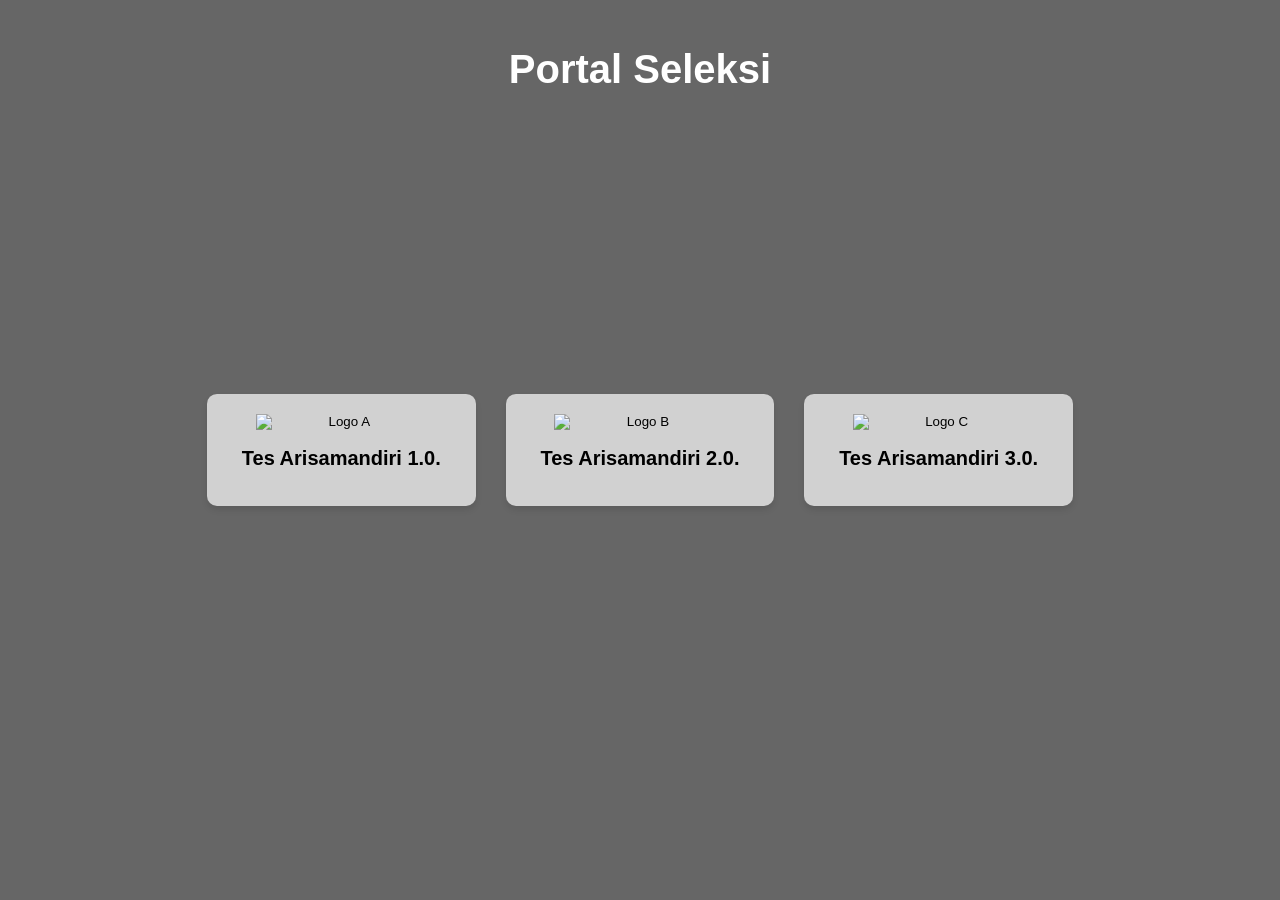
==== index.html @ 71a24c97 "Create index.html" ====
<!DOCTYPE html>
<html lang="en">
<head>
    <meta charset="UTF-8">
    <meta name="viewport" content="width=device-width, initial-scale=1.0">
    <title>Portal Seleksi</title>
    <style>
        /* Atur body dengan margin nol dan tinggi penuh layar */
        body, html {
            margin: 0;
            padding: 0;
            height: 100%;
            font-family: Arial, sans-serif;
        }

        /* Atur gambar latar belakang */
        .background {
            position: relative;
            height: 100%;
            background-image: url('https://www.arisamandiri.com/assets/img/assets/bgAbout.jpg'); /* Ganti URL ini dengan gambar Anda */
            background-size: cover;
            background-position: center;
        }

        /* Layer gradasi hitam transparan di atas gambar */
        .overlay {
            position: absolute;
            top: 0;
            left: 0;
            width: 100%;
            height: 100%;
            background: linear-gradient(rgba(0, 0, 0, 0.6), rgba(0, 0, 0, 0.6)); /* Gradasi transparan hitam */
            z-index: 1;
        }

        /* Headline di bagian atas */
        .headline {
            position: absolute;
            top: 20px;
            width: 100%;
            text-align: center;
            color: white;
            font-size: 2.5rem;
            z-index: 2;
        }

        /* Container untuk tombol */
        .content {
            position: absolute;
            top: 50%;
            left: 50%;
            transform: translate(-50%, -50%);
            z-index: 2;
            display: flex;
            justify-content: space-around;
            width: 70%;
            flex-wrap: wrap;
        }

        /* Tombol dengan logo */
        .button {
            background-color: rgba(255, 255, 255, 0.7);
            border: none;
            padding: 20px;
            border-radius: 10px;
            box-shadow: 0 4px 6px rgba(0, 0, 0, 0.1);
            cursor: pointer;
            display: flex;
            flex-direction: column;
            align-items: center;
            justify-content: center;
            transition: background-color 0.3s ease;
            margin: 10px;
            width: 30%;
            height: auto;
        }

        .button:hover {
            background-color: #f0f0f0;
        }

        /* Atur logo dalam tombol */
        .button img {
            width: 75%;
            height: auto;
        }

        /* Deskripsi di bawah tombol */
        .button p {
            margin-top: 10px;
            font-size: 1rem;
            text-align: center;
            color: #333;
        }

/* Responsif untuk layar kecil (HP) */
@media (max-width: 768px) {
    .content {
        flex-direction: column;
        width: 100%;
        margin-top: 20px;
        align-items: center; /* Membuat konten di tengah */
    }

    .button {
        display: flex; /* Mengubah tombol menjadi flex row */
        flex-direction: row; /* Susun gambar dan teks sejajar secara horizontal */
        align-items: center;
        width: 80%; /* Lebar tombol pada HP */
        justify-content: flex-start; /* Teks dan gambar rata kiri */
        margin-bottom: 15px;
        padding: 10px;
    }

    .button img {
        width: 20%; /* Ukuran logo lebih kecil di HP */
        margin-right: 20px; /* Jarak antara logo dan teks */
        height: auto;
    }

    .button h2 {
        font-size: 1.2rem; /* Ukuran teks yang lebih kecil di HP */
        margin: 0; /* Hilangkan margin pada teks untuk kesejajaran */
    }

    .headline {
        font-size: 2rem;
        margin-bottom: 30px; /* Jarak headline dari tombol */
    }
}

    </style>
</head>
<body>
    <!-- Div untuk background gambar -->
    <div class="background">
        <!-- Overlay gradasi hitam transparan -->
        <div class="overlay"></div>

        <!-- Headline di bagian atas -->
        <h1 class="headline">Portal Seleksi</h1>

        <!-- Tombol berlogo di depan background -->
        <div class="content">
            <!-- Tombol 1: Persyaratan Berkas -->
            <button class="button">
                <img src="https://www.arisamandiri.com/assets/img/assets/logoAM.png" alt="Logo A">
                <h2>Tes Arisamandiri 1.0.</h2>
            </button>

            <!-- Tombol 2: Pelaksanaan Tes -->
            <button class="button">
                <img src="https://www.arisamandiri.com/assets/img/assets/logoAM.png" alt="Logo B">
                <h2>Tes Arisamandiri 2.0.</h2>
            </button>

            <!-- Tombol 3: Absensi Masuk Kerja -->
            <button class="button">
                <img src="https://www.arisamandiri.com/assets/img/assets/logoAM.png" alt="Logo C">
                <h2>Tes Arisamandiri 3.0.</h2>
            </button>
        </div>
    </div>
</body>
</html>
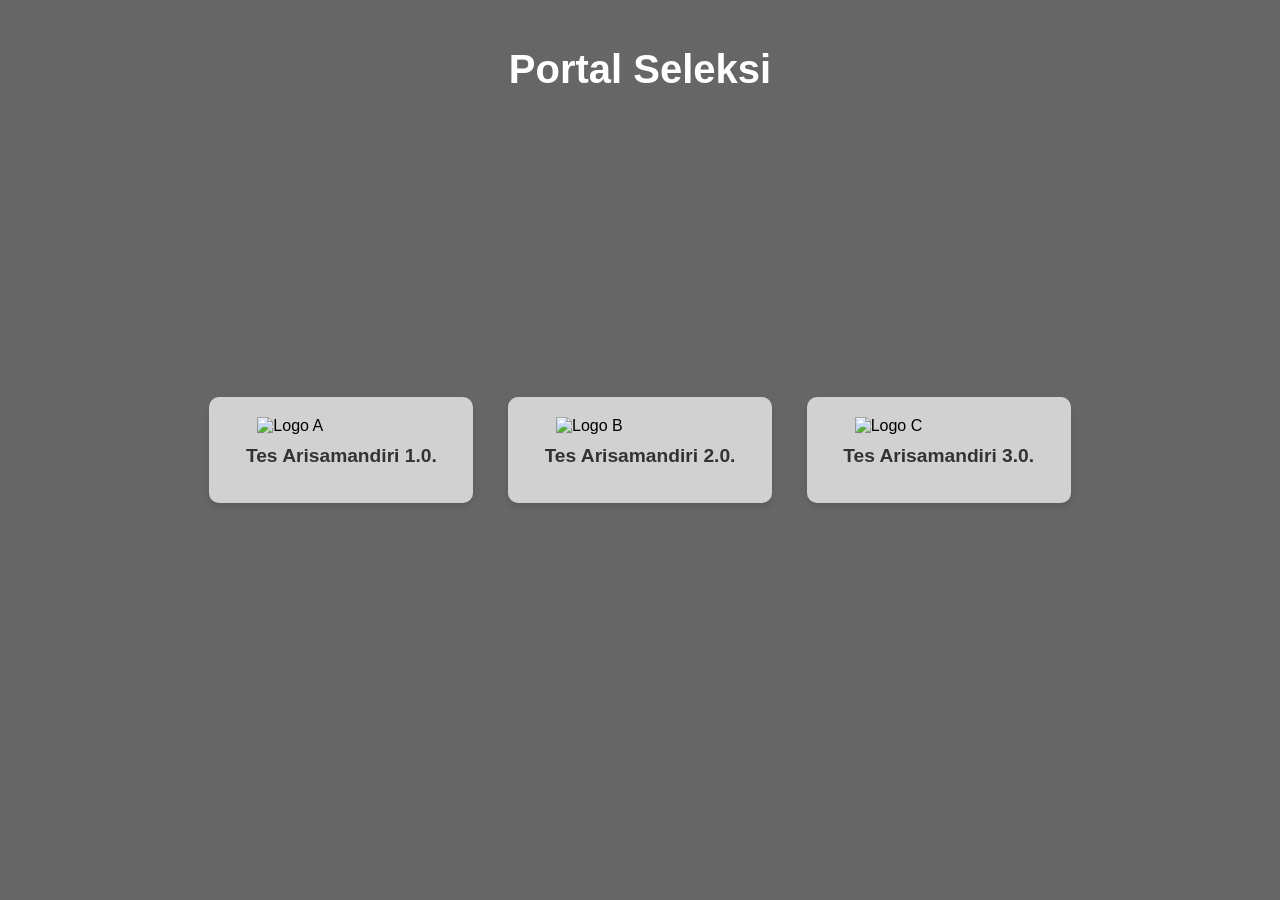
==== commit 426ea0ca: "Update index.html" ====
--- a/index.html
+++ b/index.html
@@ -5,7 +5,6 @@
     <meta name="viewport" content="width=device-width, initial-scale=1.0">
     <title>Portal Seleksi</title>
     <style>
-        /* Atur body dengan margin nol dan tinggi penuh layar */
         body, html {
             margin: 0;
             padding: 0;
@@ -13,27 +12,24 @@
             font-family: Arial, sans-serif;
         }
 
-        /* Atur gambar latar belakang */
         .background {
             position: relative;
             height: 100%;
-            background-image: url('https://www.arisamandiri.com/assets/img/assets/bgAbout.jpg'); /* Ganti URL ini dengan gambar Anda */
+            background-image: url('https://www.arisamandiri.com/assets/img/assets/bgAbout.jpg');
             background-size: cover;
             background-position: center;
         }
 
-        /* Layer gradasi hitam transparan di atas gambar */
         .overlay {
             position: absolute;
             top: 0;
             left: 0;
             width: 100%;
             height: 100%;
-            background: linear-gradient(rgba(0, 0, 0, 0.6), rgba(0, 0, 0, 0.6)); /* Gradasi transparan hitam */
+            background: linear-gradient(rgba(0, 0, 0, 0.6), rgba(0, 0, 0, 0.6));
             z-index: 1;
         }
 
-        /* Headline di bagian atas */
         .headline {
             position: absolute;
             top: 20px;
@@ -44,7 +40,6 @@
             z-index: 2;
         }
 
-        /* Container untuk tombol */
         .content {
             position: absolute;
             top: 50%;
@@ -57,7 +52,6 @@
             flex-wrap: wrap;
         }
 
-        /* Tombol dengan logo */
         .button {
             background-color: rgba(255, 255, 255, 0.7);
             border: none;
@@ -71,7 +65,7 @@
             justify-content: center;
             transition: background-color 0.3s ease;
             margin: 10px;
-            width: 30%;
+            width: 25%;
             height: auto;
         }
 
@@ -79,56 +73,59 @@
             background-color: #f0f0f0;
         }
 
-        /* Atur logo dalam tombol */
         .button img {
             width: 75%;
             height: auto;
         }
 
-        /* Deskripsi di bawah tombol */
-        .button p {
+        /* Mengatur teks agar tetap satu baris dan proporsional */
+        .button h2 {
             margin-top: 10px;
-            font-size: 1rem;
+            font-size: 1.5vw; /* Menggunakan vw agar responsif */
             text-align: center;
             color: #333;
+            white-space: nowrap; /* Mencegah teks wrapping (membungkus) */
+            overflow: hidden; /* Jika teks terlalu panjang, sembunyikan overflow */
+            text-overflow: ellipsis; /* Tambahkan ellipsis (...) jika teks terlalu panjang */
         }
 
-/* Responsif untuk layar kecil (HP) */
-@media (max-width: 768px) {
-    .content {
-        flex-direction: column;
-        width: 100%;
-        margin-top: 20px;
-        align-items: center; /* Membuat konten di tengah */
-    }
+        @media (max-width: 768px) {
+            .content {
+                flex-direction: column;
+                width: 100%;
+                margin-top: 20px;
+                align-items: center;
+            }
 
-    .button {
-        display: flex; /* Mengubah tombol menjadi flex row */
-        flex-direction: row; /* Susun gambar dan teks sejajar secara horizontal */
-        align-items: center;
-        width: 80%; /* Lebar tombol pada HP */
-        justify-content: flex-start; /* Teks dan gambar rata kiri */
-        margin-bottom: 15px;
-        padding: 10px;
-    }
+            .button {
+                display: flex;
+                flex-direction: row;
+                align-items: center;
+                width: 80%;
+                justify-content: flex-start;
+                margin-bottom: 15px;
+                padding: 10px;
+            }
 
-    .button img {
-        width: 20%; /* Ukuran logo lebih kecil di HP */
-        margin-right: 20px; /* Jarak antara logo dan teks */
-        height: auto;
-    }
+            .button img {
+                width: 20%;
+                margin-right: 20px;
+                height: auto;
+            }
 
-    .button h2 {
-        font-size: 1.2rem; /* Ukuran teks yang lebih kecil di HP */
-        margin: 0; /* Hilangkan margin pada teks untuk kesejajaran */
-    }
+            .button h2 {
+                font-size: 3.5vw; /* Ukuran teks yang responsif di layar kecil */
+                margin: 0;
+                white-space: nowrap;
+                overflow: hidden;
+                text-overflow: ellipsis;
+            }
 
-    .headline {
-        font-size: 2rem;
-        margin-bottom: 30px; /* Jarak headline dari tombol */
-    }
-}
-
+            .headline {
+                font-size: 2rem;
+                margin-bottom: 30px;
+            }
+        }
     </style>
 </head>
 <body>
@@ -142,24 +139,40 @@
 
         <!-- Tombol berlogo di depan background -->
         <div class="content">
-            <!-- Tombol 1: Persyaratan Berkas -->
-            <button class="button">
+            <!-- Tombol 1: Tes Arisamandiri 1.0 -->
+            <div class="button" id="button1">
                 <img src="https://www.arisamandiri.com/assets/img/assets/logoAM.png" alt="Logo A">
                 <h2>Tes Arisamandiri 1.0.</h2>
-            </button>
+            </div>
 
-            <!-- Tombol 2: Pelaksanaan Tes -->
-            <button class="button">
+            <!-- Tombol 2: Tes Arisamandiri 2.0 -->
+            <div class="button" id="button2">
                 <img src="https://www.arisamandiri.com/assets/img/assets/logoAM.png" alt="Logo B">
                 <h2>Tes Arisamandiri 2.0.</h2>
-            </button>
+            </div>
 
-            <!-- Tombol 3: Absensi Masuk Kerja -->
-            <button class="button">
+            <!-- Tombol 3: Tes Arisamandiri 3.0 -->
+            <div class="button" id="button3">
                 <img src="https://www.arisamandiri.com/assets/img/assets/logoAM.png" alt="Logo C">
                 <h2>Tes Arisamandiri 3.0.</h2>
-            </button>
+            </div>
         </div>
     </div>
+
+    <!-- Script untuk handle click dan buka link -->
+    <script>
+        // Menambahkan event listener pada masing-masing tombol
+        document.getElementById('button1').addEventListener('click', function() {
+            window.open('https://recruitmentarisamandiri.github.io/kuis1', '_blank');
+        });
+
+        document.getElementById('button2').addEventListener('click', function() {
+            window.open('https://recruitmentarisamandiri.github.io/kuis2', '_blank');
+        });
+
+        document.getElementById('button3').addEventListener('click', function() {
+            window.open('https://recruitmentarisamandiri.github.io/kuis3', '_blank');
+        });
+    </script>
 </body>
 </html>
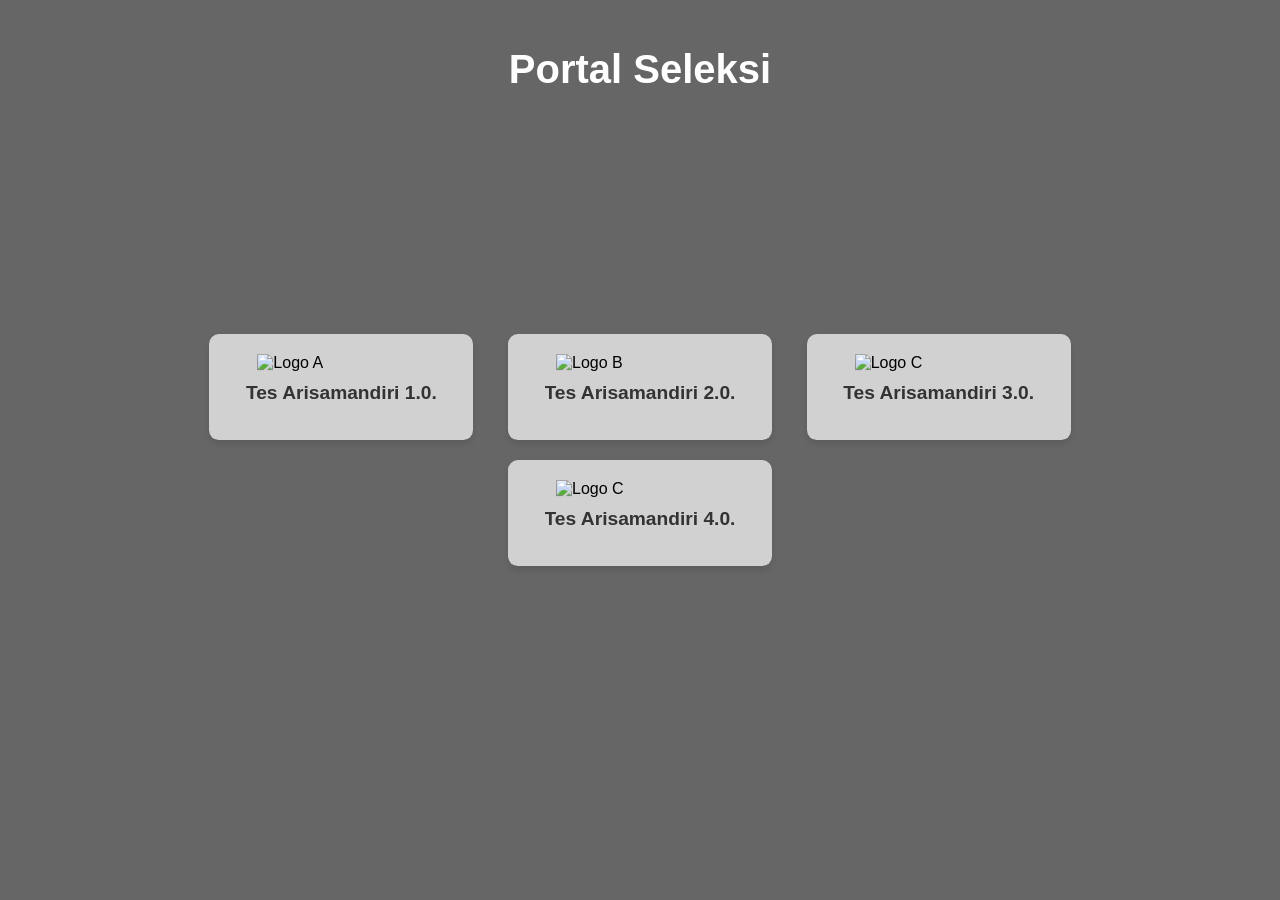
==== commit a049c697: "Update index.html" ====
--- a/index.html
+++ b/index.html
@@ -156,6 +156,12 @@
                 <img src="https://www.arisamandiri.com/assets/img/assets/logoAM.png" alt="Logo C">
                 <h2>Tes Arisamandiri 3.0.</h2>
             </div>
+
+            <!-- Tombol 3: Tes Arisamandiri 4.0 -->
+            <div class="button" id="button3">
+                <img src="https://www.arisamandiri.com/assets/img/assets/logoAM.png" alt="Logo C">
+                <h2>Tes Arisamandiri 4.0.</h2>
+            </div>
         </div>
     </div>
 
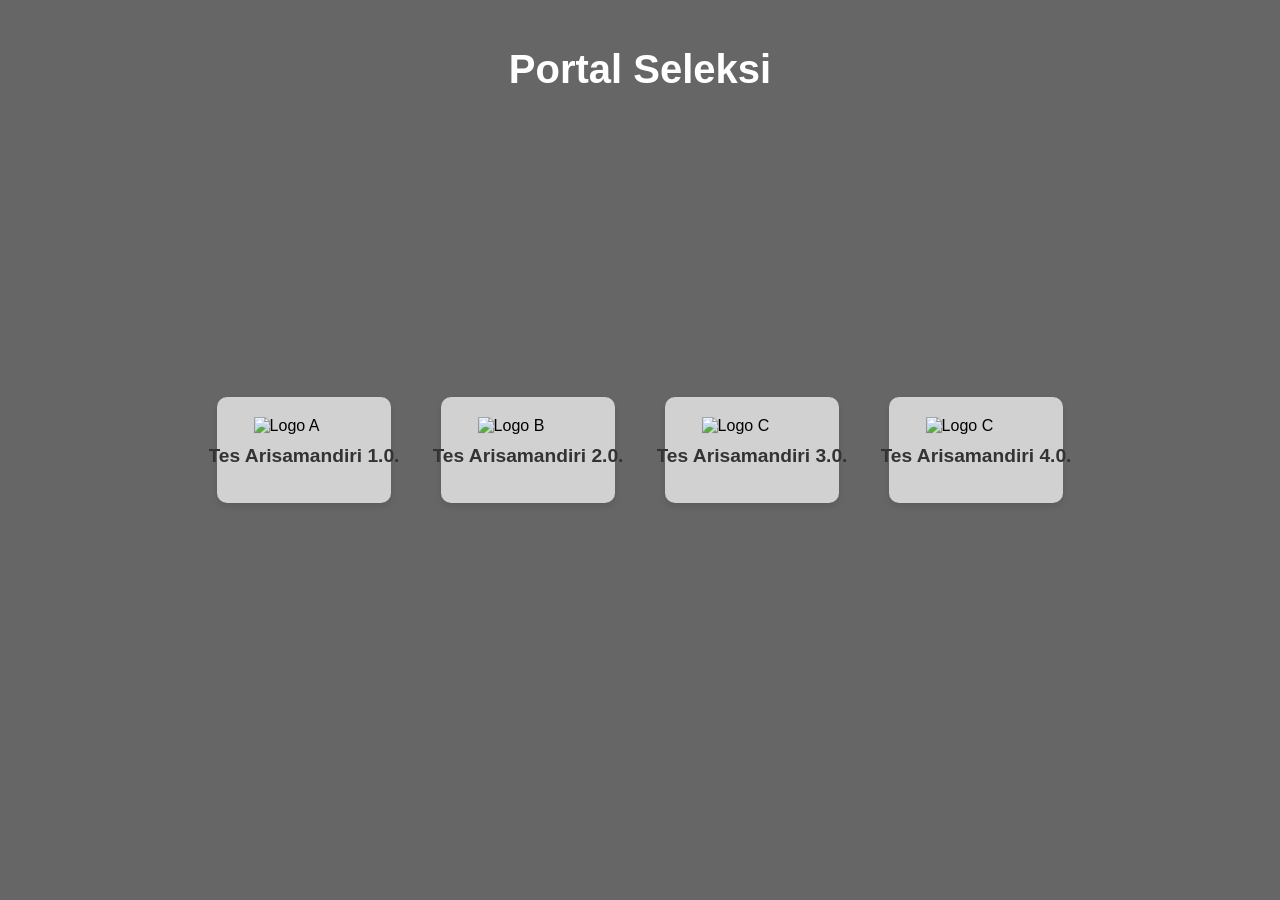
==== commit 64f0c943: "Update index.html" ====
--- a/index.html
+++ b/index.html
@@ -65,7 +65,7 @@
             justify-content: center;
             transition: background-color 0.3s ease;
             margin: 10px;
-            width: 25%;
+            width: 15%;
             height: auto;
         }
 
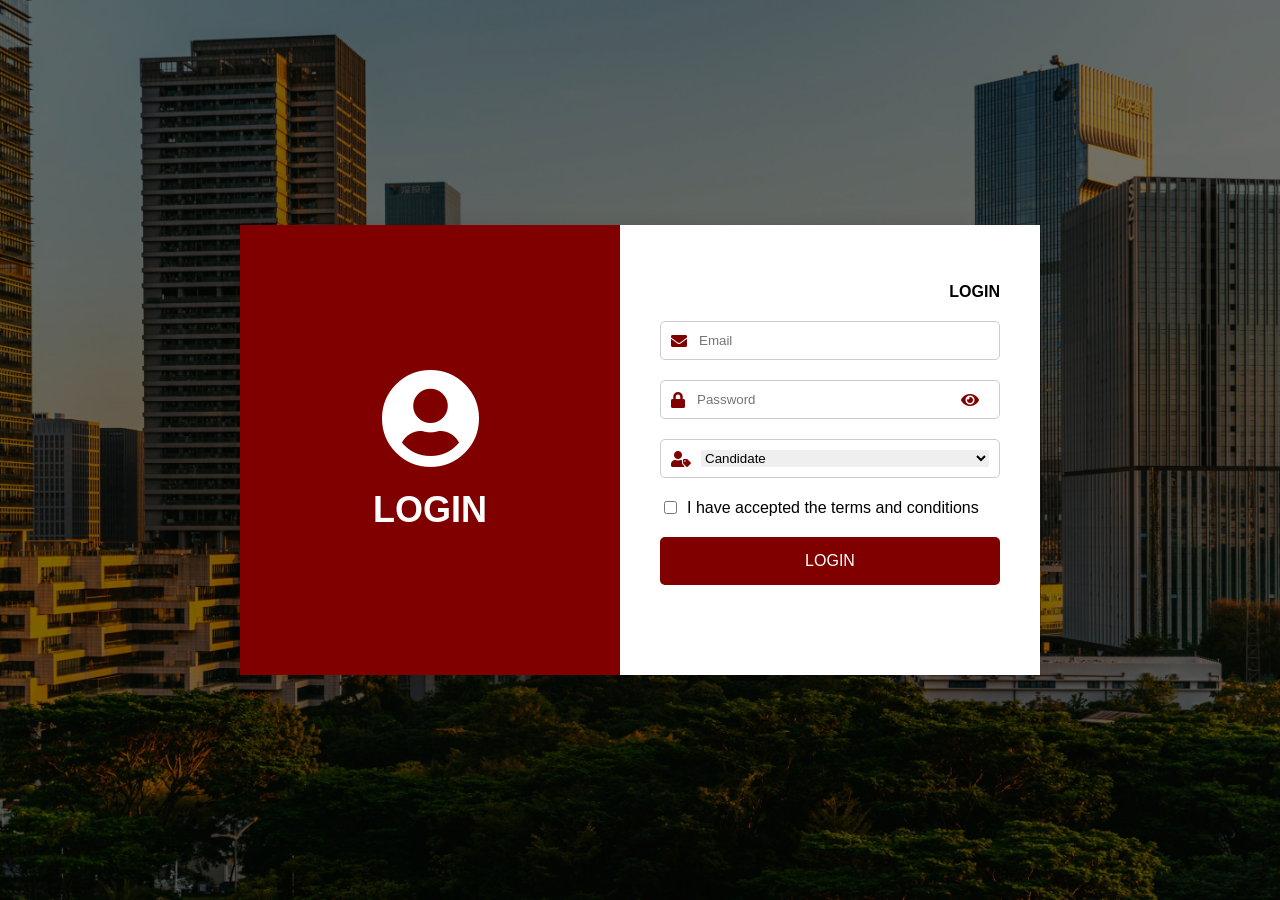
==== commit 534c220f: "Update and rename index.HTML to index.html" ====
--- a/index.html
+++ b/index.html
@@ -1,184 +1,49 @@
-<!DOCTYPE html>
-<html lang="en">
-<head>
-    <meta charset="UTF-8">
-    <meta name="viewport" content="width=device-width, initial-scale=1.0">
-    <title>Portal Seleksi</title>
-    <style>
-        body, html {
-            margin: 0;
-            padding: 0;
-            height: 100%;
-            font-family: Arial, sans-serif;
-        }
-
-        .background {
-            position: relative;
-            height: 100%;
-            background-image: url('https://www.arisamandiri.com/assets/img/assets/bgAbout.jpg');
-            background-size: cover;
-            background-position: center;
-        }
-
-        .overlay {
-            position: absolute;
-            top: 0;
-            left: 0;
-            width: 100%;
-            height: 100%;
-            background: linear-gradient(rgba(0, 0, 0, 0.6), rgba(0, 0, 0, 0.6));
-            z-index: 1;
-        }
-
-        .headline {
-            position: absolute;
-            top: 20px;
-            width: 100%;
-            text-align: center;
-            color: white;
-            font-size: 2.5rem;
-            z-index: 2;
-        }
-
-        .content {
-            position: absolute;
-            top: 50%;
-            left: 50%;
-            transform: translate(-50%, -50%);
-            z-index: 2;
-            display: flex;
-            justify-content: space-around;
-            width: 70%;
-            flex-wrap: wrap;
-        }
-
-        .button {
-            background-color: rgba(255, 255, 255, 0.7);
-            border: none;
-            padding: 20px;
-            border-radius: 10px;
-            box-shadow: 0 4px 6px rgba(0, 0, 0, 0.1);
-            cursor: pointer;
-            display: flex;
-            flex-direction: column;
-            align-items: center;
-            justify-content: center;
-            transition: background-color 0.3s ease;
-            margin: 10px;
-            width: 15%;
-            height: auto;
-        }
-
-        .button:hover {
-            background-color: #f0f0f0;
-        }
-
-        .button img {
-            width: 75%;
-            height: auto;
-        }
-
-        /* Mengatur teks agar tetap satu baris dan proporsional */
-        .button h2 {
-            margin-top: 10px;
-            font-size: 1.5vw; /* Menggunakan vw agar responsif */
-            text-align: center;
-            color: #333;
-            white-space: nowrap; /* Mencegah teks wrapping (membungkus) */
-            overflow: hidden; /* Jika teks terlalu panjang, sembunyikan overflow */
-            text-overflow: ellipsis; /* Tambahkan ellipsis (...) jika teks terlalu panjang */
-        }
-
-        @media (max-width: 768px) {
-            .content {
-                flex-direction: column;
-                width: 100%;
-                margin-top: 20px;
-                align-items: center;
-            }
-
-            .button {
-                display: flex;
-                flex-direction: row;
-                align-items: center;
-                width: 80%;
-                justify-content: flex-start;
-                margin-bottom: 15px;
-                padding: 10px;
-            }
-
-            .button img {
-                width: 20%;
-                margin-right: 20px;
-                height: auto;
-            }
-
-            .button h2 {
-                font-size: 3.5vw; /* Ukuran teks yang responsif di layar kecil */
-                margin: 0;
-                white-space: nowrap;
-                overflow: hidden;
-                text-overflow: ellipsis;
-            }
-
-            .headline {
-                font-size: 2rem;
-                margin-bottom: 30px;
-            }
-        }
-    </style>
-</head>
-<body>
-    <!-- Div untuk background gambar -->
-    <div class="background">
-        <!-- Overlay gradasi hitam transparan -->
-        <div class="overlay"></div>
-
-        <!-- Headline di bagian atas -->
-        <h1 class="headline">Portal Seleksi</h1>
-
-        <!-- Tombol berlogo di depan background -->
-        <div class="content">
-            <!-- Tombol 1: Tes Arisamandiri 1.0 -->
-            <div class="button" id="button1">
-                <img src="https://www.arisamandiri.com/assets/img/assets/logoAM.png" alt="Logo A">
-                <h2>Tes Arisamandiri 1.0.</h2>
-            </div>
-
-            <!-- Tombol 2: Tes Arisamandiri 2.0 -->
-            <div class="button" id="button2">
-                <img src="https://www.arisamandiri.com/assets/img/assets/logoAM.png" alt="Logo B">
-                <h2>Tes Arisamandiri 2.0.</h2>
-            </div>
-
-            <!-- Tombol 3: Tes Arisamandiri 3.0 -->
-            <div class="button" id="button3">
-                <img src="https://www.arisamandiri.com/assets/img/assets/logoAM.png" alt="Logo C">
-                <h2>Tes Arisamandiri 3.0.</h2>
-            </div>
-
-            <!-- Tombol 3: Tes Arisamandiri 4.0 -->
-            <div class="button" id="button3">
-                <img src="https://www.arisamandiri.com/assets/img/assets/logoAM.png" alt="Logo C">
-                <h2>Tes Arisamandiri 4.0.</h2>
-            </div>
-        </div>
-    </div>
-
-    <!-- Script untuk handle click dan buka link -->
-    <script>
-        // Menambahkan event listener pada masing-masing tombol
-        document.getElementById('button1').addEventListener('click', function() {
-            window.open('https://recruitmentarisamandiri.github.io/kuis1', '_blank');
-        });
-
-        document.getElementById('button2').addEventListener('click', function() {
-            window.open('https://recruitmentarisamandiri.github.io/kuis2', '_blank');
-        });
-
-        document.getElementById('button3').addEventListener('click', function() {
-            window.open('https://recruitmentarisamandiri.github.io/kuis3', '_blank');
-        });
-    </script>
-</body>
-</html>
+<!DOCTYPE html>
+<html lang="id">
+<head>
+    <meta charset="UTF-8">
+    <meta name="viewport" content="width=device-width, initial-scale=1.0">
+    <title>Login Page</title>
+    <link rel="stylesheet" href="https://cdnjs.cloudflare.com/ajax/libs/font-awesome/5.15.3/css/all.min.css">
+    <link rel="stylesheet" href="style.css"> <!-- Hubungkan CSS -->
+</head>
+<body>
+    <div class="overlay"></div>
+    <div class="container">
+        <div class="left">
+            <i class="fas fa-user-circle"></i>
+            <h2>LOGIN</h2>
+        </div>
+        <div class="right">
+            <div class="toggle">
+                <a href="#" class="active">LOGIN</a>
+            </div>
+            <form id="loginForm">
+                <div class="input-group">
+                    <i class="fas fa-envelope"></i>
+                    <input type="email" id="email" placeholder="Email">
+                </div>
+                <div class="input-group">
+                    <i class="fas fa-lock"></i>
+                    <input type="password" id="password" placeholder="Password">
+                    <i class="fas fa-eye toggle-password" onclick="togglePassword()"></i>
+                </div>
+                <div class="input-group">
+                    <i class="fas fa-user-tag"></i>
+                    <select id="role">
+                        <option value="candidate">Candidate</option>
+                    </select>
+                </div>
+                <div class="checkbox-group">
+                    <input type="checkbox" id="terms">
+                    <label for="terms">I have accepted the terms and conditions</label>
+                </div>
+                <button type="submit">LOGIN</button>
+            </form>
+            <p id="message"></p>
+        </div>
+    </div>
+
+    <script src="script.js"></script> <!-- Hubungkan JavaScript -->
+</body>
+</html>
--- a/style.css
+++ b/style.css
@@ -0,0 +1,126 @@
+        body {
+            margin: 0;
+            font-family: Arial, sans-serif;
+            background: url('bgAbout.jpg') no-repeat center center fixed;
+            background-size: cover;
+            height: 100vh;
+            display: flex;
+            justify-content: center;
+            align-items: center;
+            position: relative;
+        }
+        .overlay {
+            position: absolute;
+            top: 0;
+            left: 0;
+            width: 100%;
+            height: 100%;
+            background: rgba(0, 0, 0, 0.5);
+            z-index: 1;
+        }
+        .container {
+            display: flex;
+            flex-direction: row;
+            width: 800px;
+            height: 450px;
+            box-shadow: 0 0 20px rgba(0, 0, 0, 0.1);
+            z-index: 2;
+        }
+        .left {
+            background: maroon;
+            color: white;
+            width: 50%;
+            display: flex;
+            flex-direction: column;
+            justify-content: center;
+            align-items: center;
+            padding: 20px;
+        }
+        .left i {
+            font-size: 100px;
+            margin-bottom: 20px;
+        }
+        .left h2 {
+            font-size: 36px;
+            margin: 0;
+        }
+        .right {
+            background: white;
+            width: 50%;
+            padding: 40px;
+            display: flex;
+            flex-direction: column;
+            justify-content: center;
+        }
+        .right .toggle {
+            display: flex;
+            justify-content: flex-end;
+            margin-bottom: 20px;
+        }
+        .right .toggle a {
+            text-decoration: none;
+            color: maroon;
+            margin-left: 20px;
+            font-weight: bold;
+        }
+        .right .toggle a.active {
+            color: black;
+        }
+        .right form {
+            display: flex;
+            flex-direction: column;
+        }
+        .right form .input-group {
+            display: flex;
+            align-items: center;
+            margin-bottom: 20px;
+            border: 1px solid #ccc;
+            padding: 10px;
+            border-radius: 5px;
+            position: relative;
+        }
+        .right form .input-group i {
+            color: maroon;
+            margin-right: 10px;
+        }
+        .right form .input-group input, .right form .input-group select {
+            border: none;
+            outline: none;
+            flex: 1;
+        }
+        .right form .input-group .toggle-password {
+            position: absolute;
+            right: 10px;
+            cursor: pointer;
+            color: maroon;
+        }
+        .right form .checkbox-group {
+            display: flex;
+            align-items: center;
+            margin-bottom: 20px;
+        }
+        .right form .checkbox-group input {
+            margin-right: 10px;
+        }
+        .right form button {
+            background: maroon;
+            color: white;
+            border: none;
+            padding: 15px;
+            border-radius: 5px;
+            font-size: 16px;
+            cursor: pointer;
+        }
+        @media (max-width: 768px) {
+            .container {
+                flex-direction: column;
+                width: 90%;
+                height: auto;
+            }
+            .left, .right {
+                width: 100%;
+            }
+            .right {
+                padding: 20px;
+            }
+        }
